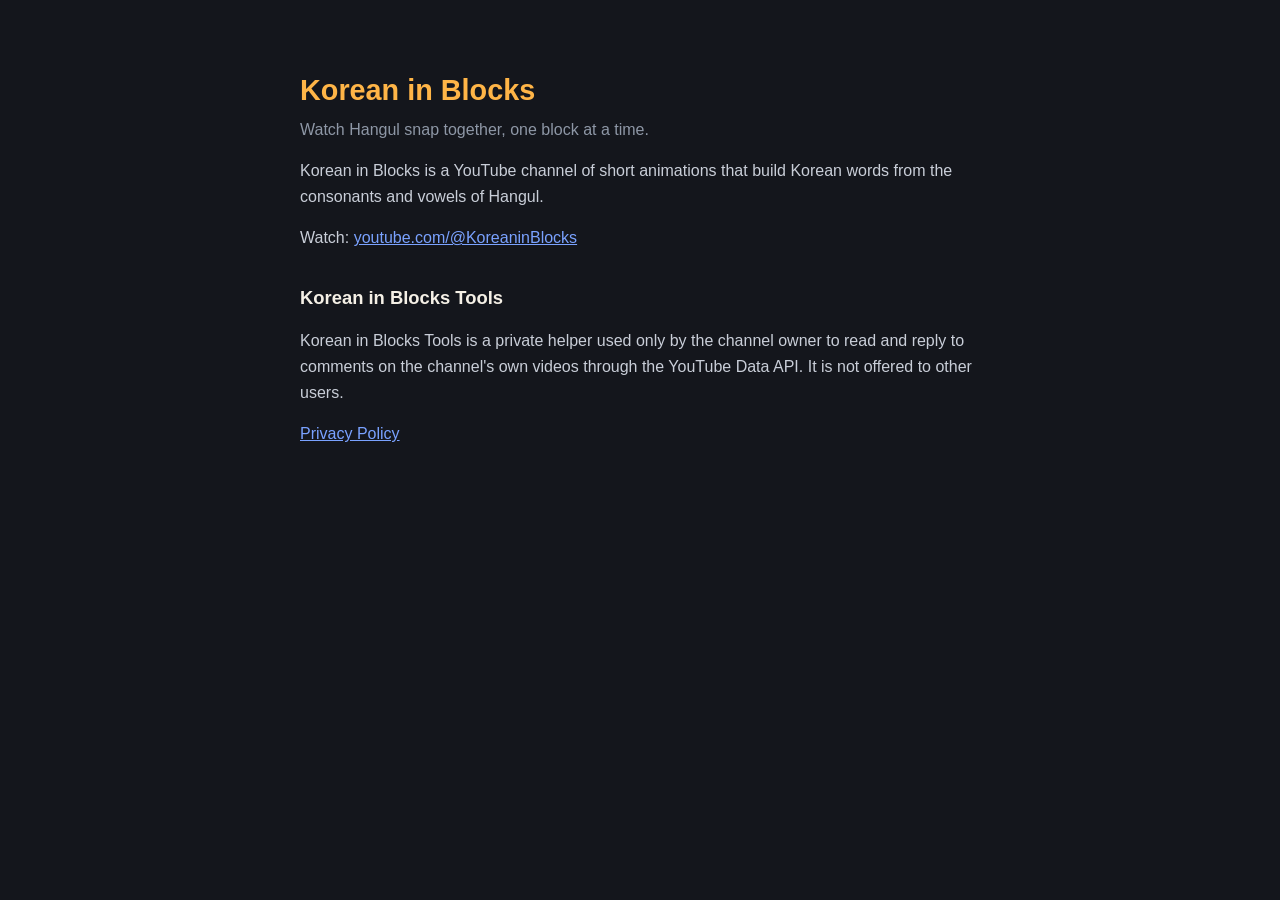
==== index.html @ f7845df6 "Korean in Blocks site: homepage and privacy policy for Korean in Blocks Tools Co-Authored-By: Claude" ====
<!doctype html>
<html lang="en">
<head>
<meta charset="utf-8">
<meta name="viewport" content="width=device-width, initial-scale=1">
<title>Korean in Blocks</title>
<link rel="stylesheet" href="style.css">
</head>
<body>
<main>
<h1>Korean in Blocks</h1>
<p class="sub">Watch Hangul snap together, one block at a time.</p>
<p>Korean in Blocks is a YouTube channel of short animations that build Korean words from the consonants and vowels of Hangul.</p>
<p>Watch: <a href="https://www.youtube.com/@KoreaninBlocks">youtube.com/@KoreaninBlocks</a></p>
<h2>Korean in Blocks Tools</h2>
<p>Korean in Blocks Tools is a private helper used only by the channel owner to read and reply to comments on the channel's own videos through the YouTube Data API. It is not offered to other users.</p>
<p><a href="privacy.html">Privacy Policy</a></p>
</main>
</body>
</html>
---- style.css ----
:root { color-scheme: dark; }
body { margin: 0; background: #14161C; color: #F5F0E6; font: 16px/1.6 -apple-system, "Segoe UI", Roboto, sans-serif; }
main { max-width: 680px; margin: 0 auto; padding: 48px 16px; }
h1 { color: #FFB547; font-size: 1.8rem; margin-bottom: .2rem; }
h2 { font-size: 1.15rem; margin-top: 2rem; }
p, li { color: #C9CED8; }
a { color: #7AA2FF; }
.sub { color: #8E97A6; margin-top: 0; }
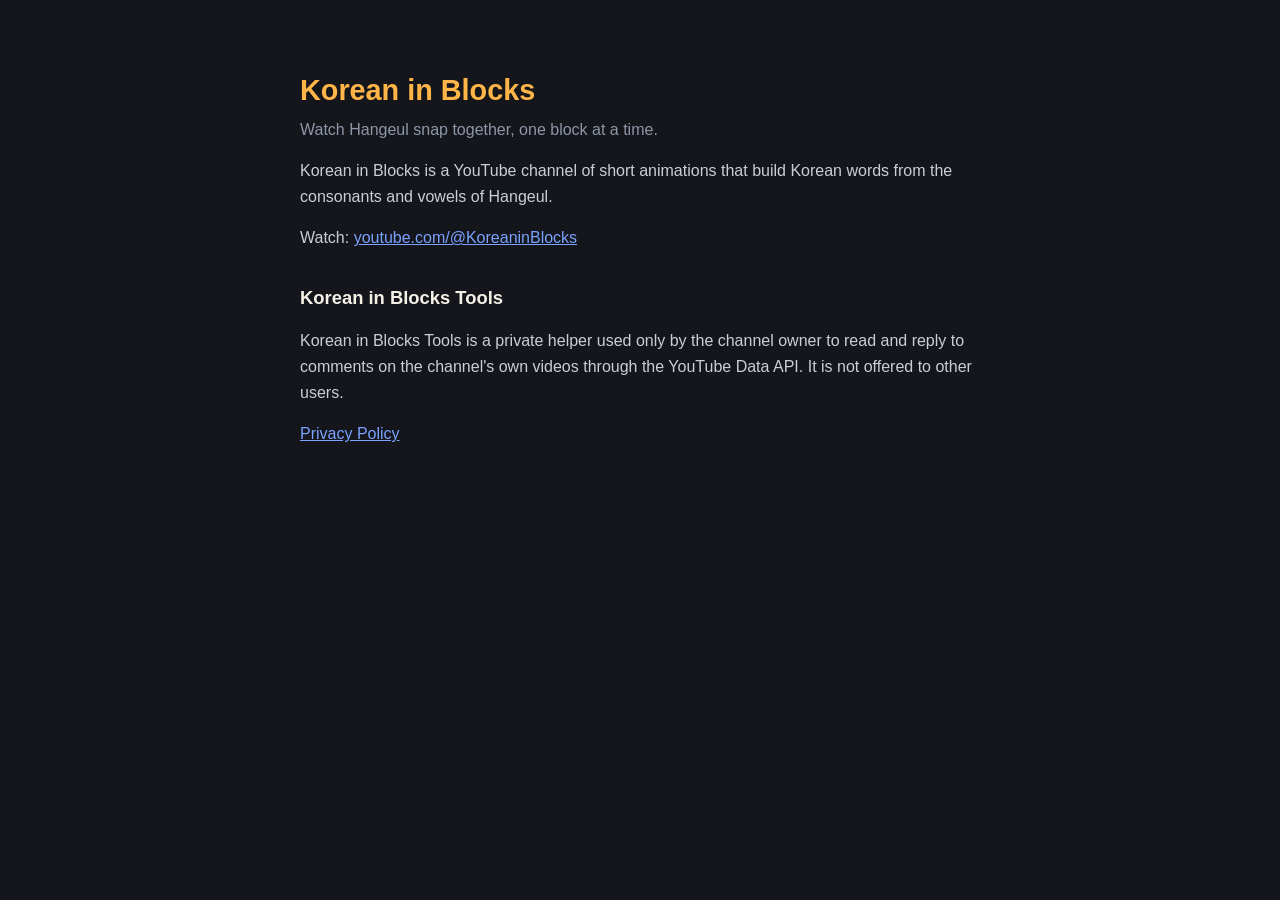
==== commit 1aa3005a: "Use the official romanization Hangeul Co-Authored-By: Claude Opus 5.5 <noreply@anthropic.com>" ====
--- a/index.html
+++ b/index.html
@@ -9,8 +9,8 @@
 <body>
 <main>
 <h1>Korean in Blocks</h1>
-<p class="sub">Watch Hangul snap together, one block at a time.</p>
-<p>Korean in Blocks is a YouTube channel of short animations that build Korean words from the consonants and vowels of Hangul.</p>
+<p class="sub">Watch Hangeul snap together, one block at a time.</p>
+<p>Korean in Blocks is a YouTube channel of short animations that build Korean words from the consonants and vowels of Hangeul.</p>
 <p>Watch: <a href="https://www.youtube.com/@KoreaninBlocks">youtube.com/@KoreaninBlocks</a></p>
 <h2>Korean in Blocks Tools</h2>
 <p>Korean in Blocks Tools is a private helper used only by the channel owner to read and reply to comments on the channel's own videos through the YouTube Data API. It is not offered to other users.</p>
